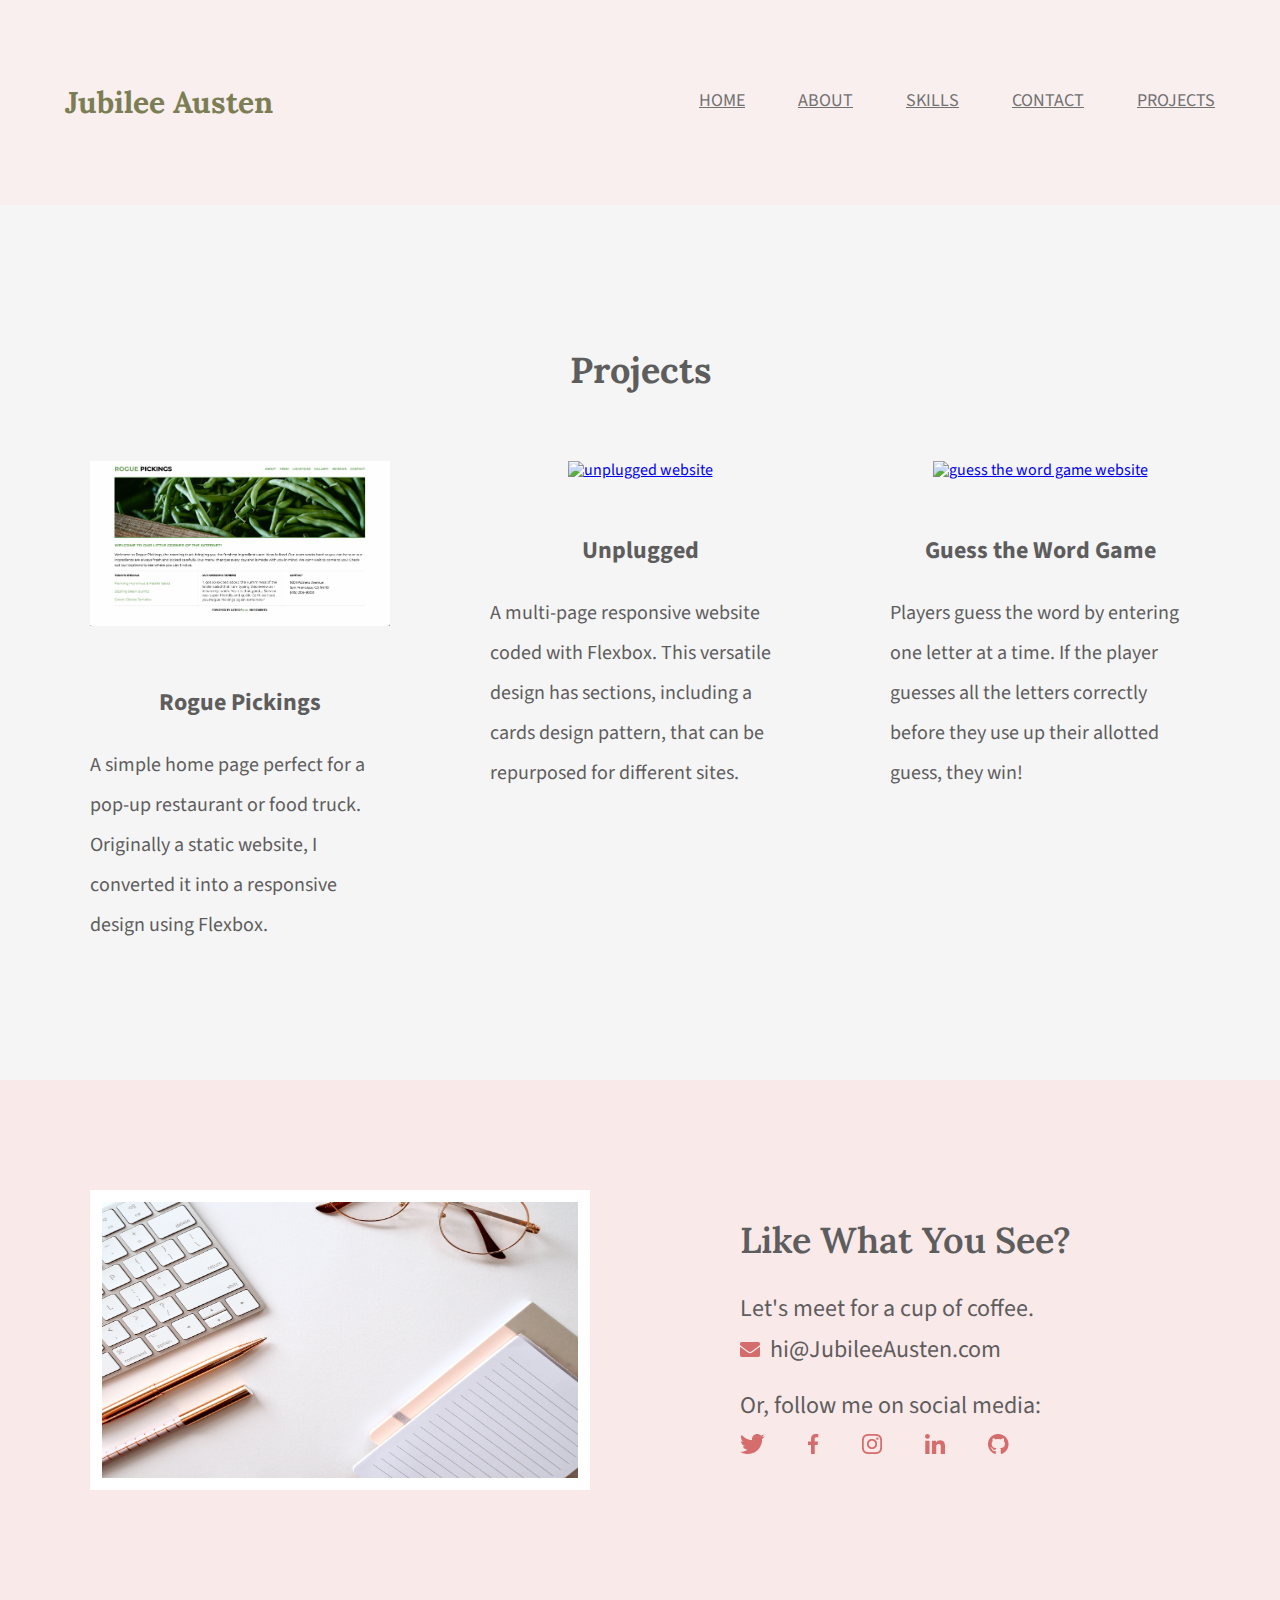
==== projects/index.html @ 53fe2bd5 "Jubilee austen website" ====
<!DOCTYPE html>
<html lang="en">

<head>
    <meta charset="UTF-8">
    <title>Projects | Jubilee Austen</title>
    <link rel="stylesheet" href="../css/normalize.css">
    <link rel="stylesheet" href="../css/main.css">
    <link rel="preconnect" href="https://fonts.googleapis.com">
    <link rel="preconnect" href="https://fonts.gstatic.com" crossorigin>
    <link
        href="https://fonts.googleapis.com/css2?family=Lora:wght@400;600;700&family=Source+Sans+Pro:wght@400;600;700&display=swap"
        rel="stylesheet">
</head>

<body>
    <header class="extra-hero">
        <div class="content-wrapper">
            <h1>Jubilee Austen</h1>
            <nav>
                <ul>
                    <li><a href="../index.html">Home</a></li>
                    <li><a href="../index.html#about">About</a></li>
                    <li><a href="../index.html#skills">Skills</a></li>
                    <li><a href="../index.html#contact">Contact</a></li>
                    <li><a href="#">Projects</a></li>
                </ul>
            </nav>
        </div>
    </header>

    <main>
        <section id="projects">
            <div class="content-wrapper">
                <h2>Projects</h2>
                <div class="project-piece">
                    <a href="https://skillcrush.github.io/206-rogue_pickings/" target="_blank"><img
                            src="../img/rogue-pickings.png" alt="rogue pickings website"></a>
                    <h3>Rogue Pickings</h3>
                    <p>A simple home page perfect for a pop-up restaurant or food truck. Originally a static website, I
                        converted it into a responsive design using Flexbox.</p>
                </div>
                <div class="project-piece">
                    <a href="https://skillcrush.github.io/206-unplugged_retreat/" target="_blank"><img
                            src="../img/unplugged.png" alt="unplugged website"></a>
                    <h3>Unplugged</h3>
                    <p>A multi-page responsive website coded with Flexbox. This versatile design has sections, including
                        a
                        cards design pattern, that can be repurposed for different sites.
                    </p>
                </div>
                <div class="project-piece">
                    <a href="https://skillcrush.github.io/guess-the-word/" target="_blank"><img
                            src="../img/guess-the-word-game.png" alt="guess the word game website"></a>
                    <h3>Guess the Word Game</h3>
                    <p>Players guess the word by entering one letter at a time. If the player guesses all the letters
                        correctly before they use up their allotted guess, they win!</p>
                </div>
            </div>
        </section>
    </main>

    <footer id="contact">
        <div class="content-wrapper">
            <div class="contact-image">
                <img src="../img/jess-bailey-q10VITrVYUM-unsplash.jpg"
                    alt="keyboard, glasses, notepads and pencils on a desktop" id="contact-picture">
            </div>
            <div class="contact-info">
                <h2>Like What You See?</h2>
                <h3 id="email-header">Let's meet for a cup of coffee.</h3>
                <a href="mailto:hi@JubileeAusten.com"><img src="../img/envelope.png" alt="envelope icon"
                        id="envelope">hi@JubileeAusten.com</a>
                <h3 id="socialmedia-header">Or, follow me on social media:</h3>
                <ul>
                    <li><a href="https://www.twitter.com" target="_blank"><img src="../img/twitter.png"
                                alt="twitter icon"></a></li>
                    <li><a href="https://www.facebook.com" target="_blank"><img src="../img/facebook.png"
                                alt="facebook icon"></a></li>
                    <li><a href="https://www.instagram.com" target="_blank"><img src="../img/instagram.png"
                                alt="instagram icon"></a></li>
                    <li><a href="https://www.linkedin.com" target="_blank"><img src="../img/linkedin.png"
                                alt="linkedin icon"></a></li>
                    <li><a href="https://www.github.com" target="_blank"><img src="../img/github.png"
                                alt="github icon"></a></li>
                </ul>
            </div>
        </div>
    </footer>
</body>

</html>
---- css/main.css ----
/****** Global Styles ******/

body {
    font-family: 'Source Sans Pro', sans-serif;
    color: #5E5D5E;
}

.content-wrapper {
    width: 1200px;
    margin: 0 auto;
    overflow: auto;
}

/****** Header Styles ******/

.homepage-hero {
    background: url('../img/full-background.png') #F9EFEF;
    background-size: cover;
    background-position: center;
    height: 800px;
}

header h1 {
    color: #7B7E54;
    font-size: 30px;
    font-family: 'Lora', serif;
    float: left;
    width: 300px;
    padding: 65px 0 65px 25px;
}

header nav {
    width: 800px;
    float: right;
    text-align: right;
    padding: 75px 25px 75px 0;
}

header nav ul li {
    display: inline-block;
}

header nav ul li a {
    text-transform: uppercase;
    color: #727172;
    font-size: 18px;
    padding-left: 50px;
}

header h2 {
    width: 1000px;
    clear: both;
    padding: 20px 0 20px 25px;
    color: #817F80;
    font-size: 72px;
    line-height: 80px;
    font-family: 'Lora', serif;
}

/****** About Styles ******/

#about .content-wrapper {
    padding: 80px 0px;
}

#about h2 {
    font-family: 'Lora', serif;
    font-size: 36px;
    padding-left: 50px;
}

#about p {
    width: 500px;
    float: left;
    padding-left: 50px;
    padding-right: 50px;
    line-height: 40px;
    font-size: 20px;
}

/****** Skill Styles ******/

#skills {
    background: #F5F5F5;
    text-align: center;
}

#skills .content-wrapper {
    padding: 115px 0;
}

#skills .skill-list {
    width: 300px;
    padding: 0 50px;
    float: left;
}

#skills h2 {
    font-size: 36px;
    font-family: 'Lora', serif;
    padding-bottom: 40px;
}

#skills h3 {
    font-size: 24px;
    line-height: 36px;
    margin: 30px 0 20px 0;
}

#skills p {
    font-size: 20px;
    line-height: 40px;
    text-align: left;
}

/****** Contact Styles ******/

#contact {
    background: #F9E9E9;
}

#contact .content-wrapper {
    padding: 110px 0;
}

#contact .contact-image {
    float: left;
    width: 600px;
}

#contact #contact-picture {
    width: 500px;
    height: 300px;
    margin: 0 50px;
    border: 12px solid White;
    box-sizing: border-box;
}

#contact .contact-info {
    float: left;
    width: 600px;
    padding-left: 100px;
    box-sizing: border-box;
}

#contact h2 {
    font-size: 36px;
    font-family: 'Lora', serif;
    font-weight: 600;
    margin: 30px 0;
}

#contact h3 {
    font-size: 24px;
    font-weight: 400;
    line-height: 36px;
}

#contact #email-header {
    margin-bottom: 5px;
}

#contact #socialmedia-header {
    margin: 20px 0 5px 0;
}

#contact #envelope {
    padding-right: 10px;
}

#contact a {
    font-size: 24px;
    color: #5E5D5E;
    text-decoration: none;
    line-height: 36px;
}

#contact ul {
    margin-top: 0;
    padding-left: 0;
}

#contact ul li {
    display: inline-block;
}

#contact ul img {
    padding-right: 40px;
}


/****** Projects Page Styles ******/

/****** Projects Page Header Styles ******/

.extra-hero {
    background: #F9EFEF;
}

/****** Projects Page Projects Styles ******/

#projects {
    background: #F5F5F5;
    text-align: center;
}

#projects .content-wrapper {
    padding: 115px 0;
}

#projects .project-piece {
    width: 300px;
    padding: 0 50px;
    float: left;
}

#projects h2 {
    font-size: 36px;
    font-family: 'Lora', serif;
    padding-bottom: 40px;
}

#projects h3 {
    font-size: 24px;
    line-height: 36px;
}

#projects p {
    font-size: 20px;
    line-height: 40px;
    text-align: left;
}

#projects img {
    width: 300px;
    padding-bottom: 30px;
}
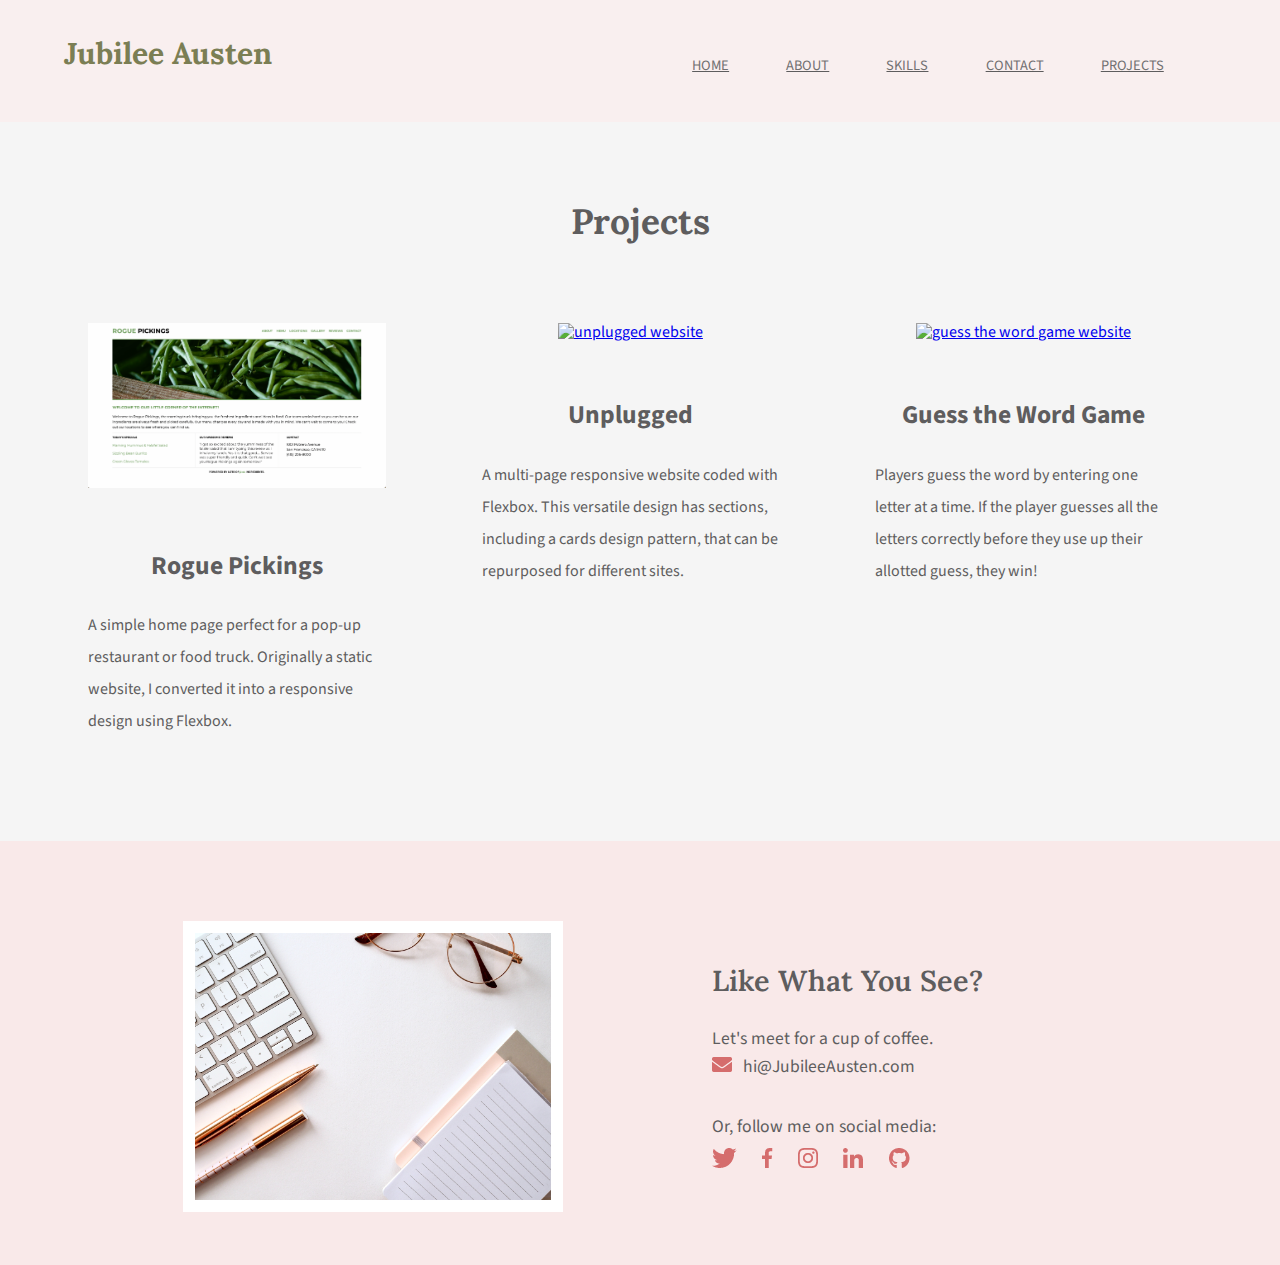
==== commit 23d12bf0: "Made site responsive" ====
--- a/projects/index.html
+++ b/projects/index.html
@@ -3,6 +3,7 @@
 
 <head>
     <meta charset="UTF-8">
+    <meta name="viewport" content="width=device-width, initial-scale=1.0">
     <title>Projects | Jubilee Austen</title>
     <link rel="stylesheet" href="../css/normalize.css">
     <link rel="stylesheet" href="../css/main.css">
@@ -16,14 +17,17 @@
 <body>
     <header class="extra-hero">
         <div class="content-wrapper">
-            <h1>Jubilee Austen</h1>
-            <nav>
-                <ul>
-                    <li><a href="../index.html">Home</a></li>
-                    <li><a href="../index.html#about">About</a></li>
-                    <li><a href="../index.html#skills">Skills</a></li>
-                    <li><a href="../index.html#contact">Contact</a></li>
-                    <li><a href="#">Projects</a></li>
+            <a href="../index.html">
+                <h1 class="homepage-title">Jubilee Austen</h1>
+            </a>
+            <div class="homepage-hero__divider"></div>
+            <nav class="navigation">
+                <ul class="nav-list row">
+                    <li class="nav-item"><a class="nav-link" href="../index.html">Home</a></li>
+                    <li class="nav-item"><a class="nav-link" href="../index.html#about">About</a></li>
+                    <li class="nav-item"><a class="nav-link" href="../index.html#skills">Skills</a></li>
+                    <li class="nav-item"><a class="nav-link" href="../index.html#contact">Contact</a></li>
+                    <li class="nav-item"><a class="nav-link" href="#">Projects</a></li>
                 </ul>
             </nav>
         </div>
@@ -32,29 +36,34 @@
     <main>
         <section id="projects">
             <div class="content-wrapper">
-                <h2>Projects</h2>
-                <div class="project-piece">
-                    <a href="https://skillcrush.github.io/206-rogue_pickings/" target="_blank"><img
-                            src="../img/rogue-pickings.png" alt="rogue pickings website"></a>
-                    <h3>Rogue Pickings</h3>
-                    <p>A simple home page perfect for a pop-up restaurant or food truck. Originally a static website, I
-                        converted it into a responsive design using Flexbox.</p>
-                </div>
-                <div class="project-piece">
-                    <a href="https://skillcrush.github.io/206-unplugged_retreat/" target="_blank"><img
-                            src="../img/unplugged.png" alt="unplugged website"></a>
-                    <h3>Unplugged</h3>
-                    <p>A multi-page responsive website coded with Flexbox. This versatile design has sections, including
-                        a
-                        cards design pattern, that can be repurposed for different sites.
-                    </p>
-                </div>
-                <div class="project-piece">
-                    <a href="https://skillcrush.github.io/guess-the-word/" target="_blank"><img
-                            src="../img/guess-the-word-game.png" alt="guess the word game website"></a>
-                    <h3>Guess the Word Game</h3>
-                    <p>Players guess the word by entering one letter at a time. If the player guesses all the letters
-                        correctly before they use up their allotted guess, they win!</p>
+                <h2 class="projects-title">Projects</h2>
+                <div class="projects-list">
+                    <div class="project-piece">
+                        <a href="https://skillcrush.github.io/206-rogue_pickings/" target="_blank"><img
+                                src="../img/rogue-pickings.png" alt="rogue pickings website"></a>
+                        <h3 class="projects-subtitle">Rogue Pickings</h3>
+                        <p class="projects-col">A simple home page perfect for a pop-up restaurant or food truck.
+                            Originally a static website, I
+                            converted it into a responsive design using Flexbox.</p>
+                    </div>
+                    <div class="project-piece">
+                        <a href="https://skillcrush.github.io/206-unplugged_retreat/" target="_blank"><img
+                                src="../img/unplugged.png" alt="unplugged website"></a>
+                        <h3 class="projects-subtitle">Unplugged</h3>
+                        <p class="projects-col">A multi-page responsive website coded with Flexbox. This versatile
+                            design has sections, including
+                            a
+                            cards design pattern, that can be repurposed for different sites.
+                        </p>
+                    </div>
+                    <div class="project-piece">
+                        <a href="https://skillcrush.github.io/guess-the-word/" target="_blank"><img
+                                src="../img/guess-the-word-game.png" alt="guess the word game website"></a>
+                        <h3 class="projects-subtitle">Guess the Word Game</h3>
+                        <p class="projects-col">Players guess the word by entering one letter at a time. If the player
+                            guesses all the letters
+                            correctly before they use up their allotted guess, they win!</p>
+                    </div>
                 </div>
             </div>
         </section>
@@ -67,23 +76,25 @@
                     alt="keyboard, glasses, notepads and pencils on a desktop" id="contact-picture">
             </div>
             <div class="contact-info">
-                <h2>Like What You See?</h2>
-                <h3 id="email-header">Let's meet for a cup of coffee.</h3>
-                <a href="mailto:hi@JubileeAusten.com"><img src="../img/envelope.png" alt="envelope icon"
-                        id="envelope">hi@JubileeAusten.com</a>
-                <h3 id="socialmedia-header">Or, follow me on social media:</h3>
-                <ul>
-                    <li><a href="https://www.twitter.com" target="_blank"><img src="../img/twitter.png"
-                                alt="twitter icon"></a></li>
-                    <li><a href="https://www.facebook.com" target="_blank"><img src="../img/facebook.png"
-                                alt="facebook icon"></a></li>
-                    <li><a href="https://www.instagram.com" target="_blank"><img src="../img/instagram.png"
-                                alt="instagram icon"></a></li>
-                    <li><a href="https://www.linkedin.com" target="_blank"><img src="../img/linkedin.png"
-                                alt="linkedin icon"></a></li>
-                    <li><a href="https://www.github.com" target="_blank"><img src="../img/github.png"
-                                alt="github icon"></a></li>
-                </ul>
+                <h2 class="contact-title">Like What You See?</h2>
+                <div class="socials-content">
+                    <h3 class="contact-subtitle" id="email-header">Let's meet for a cup of coffee.</h3>
+                    <a href="mailto:hi@JubileeAusten.com" class="email-address"><img src="../img/envelope.png"
+                            alt="envelope icon" id="envelope" class="socials-icons">hi@JubileeAusten.com</a>
+                    <h3 class="contact-subtitle" id="socialmedia-header">Or, follow me on social media:</h3>
+                    <ul>
+                        <li><a href="https://www.twitter.com" target="_blank"><img src="../img/twitter.png"
+                                    alt="twitter icon" class="socials-icons"></a></li>
+                        <li><a href="https://www.facebook.com" target="_blank"><img src="../img/facebook.png"
+                                    alt="facebook icon" class="socials-icons"></a></li>
+                        <li><a href="https://www.instagram.com" target="_blank"><img src="../img/instagram.png"
+                                    alt="instagram icon" class="socials-icons"></a></li>
+                        <li><a href="https://www.linkedin.com" target="_blank"><img src="../img/linkedin.png"
+                                    alt="linkedin icon" class="socials-icons"></a></li>
+                        <li><a href="https://www.github.com" target="_blank"><img src="../img/github.png"
+                                    alt="github icon" class="socials-icons"></a></li>
+                    </ul>
+                </div>
             </div>
         </div>
     </footer>
--- a/css/main.css
+++ b/css/main.css
@@ -1,14 +1,41 @@
+*,
+*::before,
+*::after {
+    box-sizing: border-box;
+}
+
 /****** Global Styles ******/
+
+html {
+    font-size: 16px;
+}
 
 body {
     font-family: 'Source Sans Pro', sans-serif;
     color: #5E5D5E;
+    margin: 0;
+    padding: 0;
+}
+
+img {
+    max-width: 100%;
 }
 
 .content-wrapper {
-    width: 1200px;
+    max-width: 1200px;
     margin: 0 auto;
-    overflow: auto;
+    width: 90%;
+}
+
+.row {
+    display: flex;
+}
+
+h1,
+h2,
+h3,
+h4 {
+    margin-top: 0;
 }
 
 /****** Header Styles ******/
@@ -17,65 +44,79 @@
     background: url('../img/full-background.png') #F9EFEF;
     background-size: cover;
     background-position: center;
-    height: 800px;
-}
-
-header h1 {
+    min-height: 100vh;
+}
+
+.homepage-title {
     color: #7B7E54;
-    font-size: 30px;
-    font-family: 'Lora', serif;
-    float: left;
-    width: 300px;
-    padding: 65px 0 65px 25px;
-}
-
-header nav {
-    width: 800px;
-    float: right;
-    text-align: right;
-    padding: 75px 25px 75px 0;
-}
-
-header nav ul li {
-    display: inline-block;
-}
-
-header nav ul li a {
+    font-family: 'Lora', serif;
+    font-size: 1.8rem;
+    padding: 1.2em 0 .5em 0;
+    text-align: left;
+    width: 100%;
+}
+
+.homepage-hero a,
+.extra-hero a {
+    text-decoration: none;
+}
+
+.homepage-hero__divider {
+    border: 1px solid #7B7E54;
+}
+
+.navigation {
+    width: 100%;
+    padding-top: 1.5rem;
+}
+
+.nav-list {
+    justify-content: space-evenly;
+    flex-wrap: wrap;
+    list-style: none;
+    padding: 0;
+}
+
+.nav-link {
     text-transform: uppercase;
     color: #727172;
-    font-size: 18px;
-    padding-left: 50px;
-}
-
-header h2 {
-    width: 1000px;
-    clear: both;
-    padding: 20px 0 20px 25px;
+    font-size: .9rem;
+    padding: 0 5px;
+}
+
+.homepage-subtitle {
     color: #817F80;
-    font-size: 72px;
-    line-height: 80px;
-    font-family: 'Lora', serif;
+    font-family: 'Lora', serif;
+    font-size: 2.4rem;
+    line-height: 1.2;
+    padding: 1em 0 1em 0;
+    text-align: left;
+    width: 90%;
 }
 
 /****** About Styles ******/
 
 #about .content-wrapper {
-    padding: 80px 0px;
-}
-
-#about h2 {
-    font-family: 'Lora', serif;
-    font-size: 36px;
-    padding-left: 50px;
-}
-
-#about p {
-    width: 500px;
-    float: left;
-    padding-left: 50px;
-    padding-right: 50px;
-    line-height: 40px;
-    font-size: 20px;
+    padding: 5em 0;
+}
+
+.about-title {
+    font-family: 'Lora', serif;
+    font-size: 2.2rem;
+    padding-left: 3em 0;
+    text-align: center;
+}
+
+.about-content,
+.about-text {
+    flex-direction: column;
+}
+
+.about-col {
+    font-size: 1rem;
+    line-height: 1.8;
+    padding: .5em 2em;
+    width: 100%;
 }
 
 /****** Skill Styles ******/
@@ -86,31 +127,32 @@
 }
 
 #skills .content-wrapper {
-    padding: 115px 0;
-}
-
-#skills .skill-list {
-    width: 300px;
-    padding: 0 50px;
-    float: left;
-}
-
-#skills h2 {
-    font-size: 36px;
-    font-family: 'Lora', serif;
-    padding-bottom: 40px;
-}
-
-#skills h3 {
-    font-size: 24px;
-    line-height: 36px;
-    margin: 30px 0 20px 0;
-}
-
-#skills p {
-    font-size: 20px;
-    line-height: 40px;
-    text-align: left;
+    padding: 5em 0;
+}
+
+.skills-title {
+    font-size: 2.2rem;
+    font-family: 'Lora', serif;
+    padding-bottom: 1em;
+}
+
+.skills-subtitle {
+    font-size: 1.5rem;
+    line-height: 2.25rem;
+    margin: 1.2em 0 1.5em 0;
+}
+
+.skills-col {
+    font-size: 1rem;
+    line-height: 2;
+    text-align: center;
+    width: 80%;
+    margin: 0 auto;
+    padding: 0 1em;
+}
+
+.skills-icon {
+    margin-top: 3em;
 }
 
 /****** Contact Styles ******/
@@ -120,73 +162,66 @@
 }
 
 #contact .content-wrapper {
-    padding: 110px 0;
-}
-
-#contact .contact-image {
-    float: left;
-    width: 600px;
+    padding: 5em 0 3em 0;
 }
 
 #contact #contact-picture {
-    width: 500px;
-    height: 300px;
-    margin: 0 50px;
     border: 12px solid White;
-    box-sizing: border-box;
-}
-
-#contact .contact-info {
-    float: left;
-    width: 600px;
-    padding-left: 100px;
-    box-sizing: border-box;
-}
-
-#contact h2 {
-    font-size: 36px;
+}
+
+.contact-title {
+    font-size: 1.8rem;
     font-family: 'Lora', serif;
     font-weight: 600;
-    margin: 30px 0;
-}
-
-#contact h3 {
-    font-size: 24px;
+    margin: 1em 0;
+    text-align: center;
+}
+
+.socials-content {
+    padding: 0;
+    margin: 0 auto;
+    width: 75%;
+    text-align: center;
+}
+
+.contact-subtitle {
+    font-size: 1.1rem;
     font-weight: 400;
-    line-height: 36px;
-}
-
-#contact #email-header {
-    margin-bottom: 5px;
-}
-
-#contact #socialmedia-header {
-    margin: 20px 0 5px 0;
+    margin-top: 2rem;
+    margin-bottom: 0;
 }
 
 #contact #envelope {
-    padding-right: 10px;
+    padding-right: 0.625em;
+    min-height: .9rem;
+}
+
+#contact .email-address {
+    padding-top: 0;
+    font-size: 1.1rem;
+}
+
+#socialmedia-header {
+    padding-top: 1.7rem;
 }
 
 #contact a {
-    font-size: 24px;
+    font-size: 2.5rem;
     color: #5E5D5E;
     text-decoration: none;
-    line-height: 36px;
+    line-height: 2.25rem;
 }
 
 #contact ul {
-    margin-top: 0;
+    max-width: 70%;
+    margin: 0 auto;
     padding-left: 0;
-}
-
-#contact ul li {
-    display: inline-block;
-}
-
-#contact ul img {
-    padding-right: 40px;
-}
+    list-style: none;
+    display: flex;
+    justify-content: space-between;
+    flex-wrap: wrap;
+}
+
 
 
 /****** Projects Page Styles ******/
@@ -195,6 +230,7 @@
 
 .extra-hero {
     background: #F9EFEF;
+    padding-bottom: 3em;
 }
 
 /****** Projects Page Projects Styles ******/
@@ -205,33 +241,208 @@
 }
 
 #projects .content-wrapper {
-    padding: 115px 0;
+    padding: 5em 0;
 }
 
 #projects .project-piece {
-    width: 300px;
-    padding: 0 50px;
-    float: left;
-}
-
-#projects h2 {
-    font-size: 36px;
-    font-family: 'Lora', serif;
-    padding-bottom: 40px;
-}
-
-#projects h3 {
-    font-size: 24px;
-    line-height: 36px;
-}
-
-#projects p {
-    font-size: 20px;
-    line-height: 40px;
+    padding: 1.5rem;
+    background-color: #fff;
+}
+
+.project-piece+.project-piece {
+    margin-top: 2rem;
+}
+
+.projects-title {
+    font-size: 2.2rem;
+    font-family: 'Lora', serif;
+    padding-bottom: .8em;
+}
+
+.projects-subtitle {
+    font-size: 1.6rem;
+    line-height: 2.25rem;
+    padding-top: 1em;
+}
+
+.projects-col {
+    font-size: 1rem;
+    line-height: 2;
     text-align: left;
+    max-width: 70%;
+    margin: 0 auto;
 }
 
 #projects img {
-    width: 300px;
-    padding-bottom: 30px;
+    padding-bottom: 1.875em;
+}
+
+@media (min-width: 768px) {
+    .homepage-hero {
+        min-height: 100vh;
+    }
+
+    .extra-hero {
+        padding-bottom: 1rem;
+    }
+
+    .about-content {
+        width: 100%;
+        padding: 0 2rem;
+    }
+
+    .about-title {
+        text-align: left;
+    }
+
+    .about-text {
+        flex-direction: row;
+        justify-content: space-evenly;
+        gap: 4rem;
+    }
+
+    .about-col {
+        max-width: 550px;
+        padding: 0;
+    }
+
+    .skills-col {
+        max-width: 65%;
+    }
+
+    #contact .content-wrapper {
+        display: flex;
+        flex-flow: row wrap;
+        justify-content: space-between;
+        align-items: center;
+        max-width: 1100px;
+        min-height: 40vh;
+    }
+
+    .contact-image,
+    .contact-info {
+        width: 50%;
+    }
+
+    .contact-info {
+        text-align: left;
+        align-items: center;
+    }
+
+    .contact-title {
+        width: 75%;
+        margin: 0 auto;
+    }
+
+    .contact-title,
+    .socials-content {
+        text-align: left;
+    }
+
+    #socialmedia-header {
+        padding-top: 0;
+    }
+
+    .socialmedia-icons-list {
+        max-width: 70%;
+    }
+
+    #contact ul {
+        max-width: 70%;
+        margin: 0;    
+    }
+    .socials-icons {
+        margin-top: 0;
+    }
+
+}
+
+@media (min-width: 1100px) {
+
+    .homepage-hero .content-wrapper,
+    .extra-hero .content-wrapper {
+        display: flex;
+        flex-flow: row wrap;
+        justify-content: space-between;
+        align-items: center;
+    }
+
+    .homepage-title {
+        font-size: 1.875rem;
+    }
+
+    .homepage-hero__divider {
+        display: none;
+    }
+
+    .navigation {
+        width: 50%;
+    }
+
+    .nav-list {
+        text-decoration: underline;
+    }
+
+    .homepage-subtitle {
+        font-size: 4.5rem;
+        width: 90%;
+    }
+
+    .about-title,
+    .skills-title {
+        font-size: 2.25rem;
+    }
+
+    .about-text {
+        gap: 6.5em;
+    }
+
+    .about-col {
+        font-size: 1.2rem;
+        line-height: 2;
+    }
+
+    .skills-content {
+        display: flex;
+    }
+
+    .skill-list {
+        padding: 0;
+    }
+
+    .projects-list {
+        display: flex;
+        flex-flow: row wrap;
+        gap: 3rem;
+    }
+
+    #projects .project-piece {
+        margin: 0;
+        width: 30%;
+        background-color: #F5F5F5;
+    }
+    
+    .projects-col {
+        margin: 0;
+        padding: 0;
+        max-width: 100%;
+    }
+
+    #contact .content-wrapper {
+        justify-content: space-evenly;
+    }
+
+    .contact-image,
+    .contact-info {
+        flex-basis: 40%;
+    }
+
+    .contact-image {
+        max-width: 380px;
+    }
+
+    #contact ul {
+        max-width: 60%;
+    }
+
 }